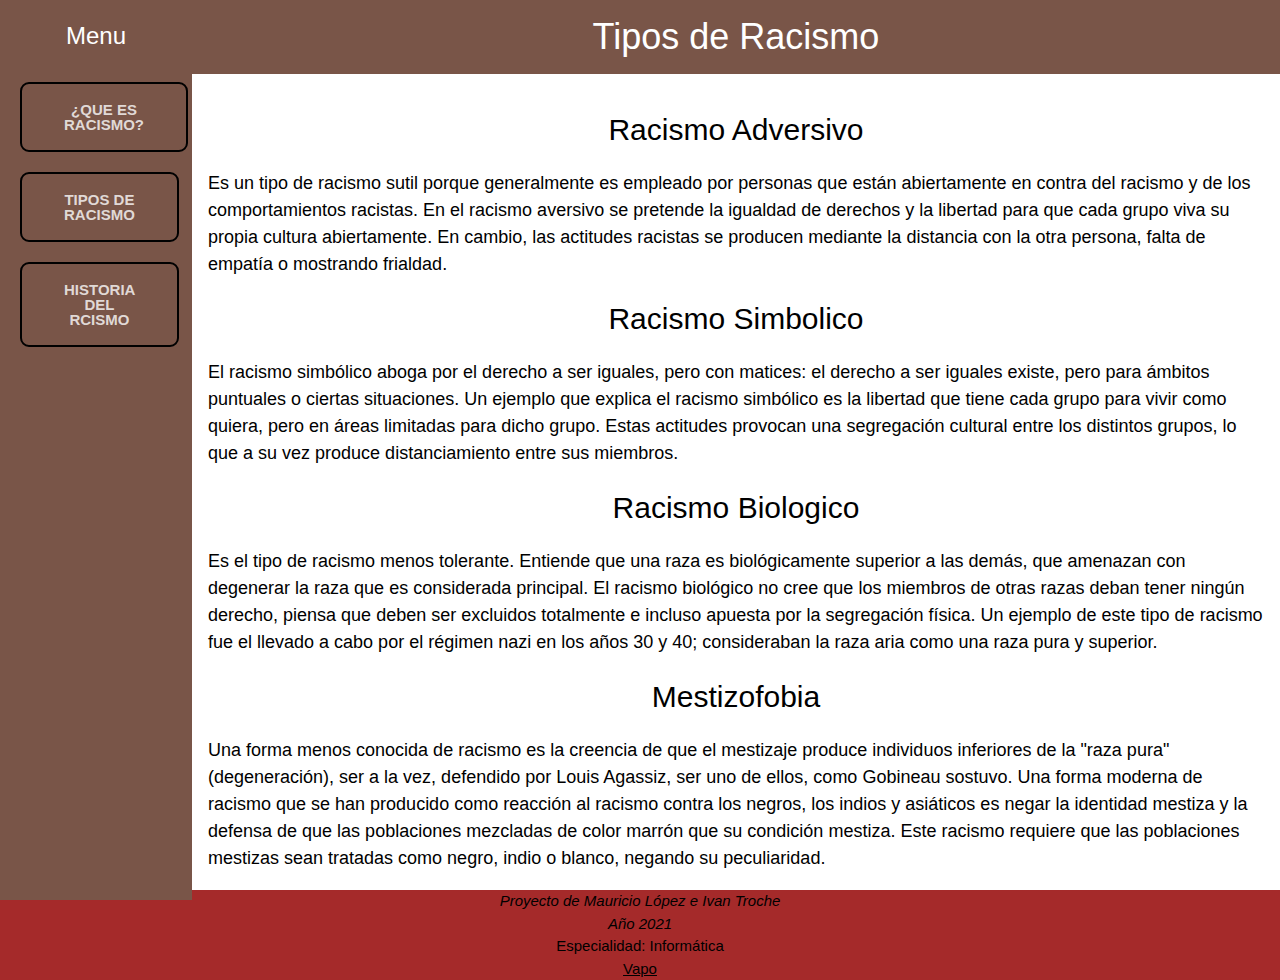
==== 1111.html @ 08c2ee6e "Proyecto terminado del racismo" ====
<!DOCTYPE html>
<html>
<title>Proyecto</title>
<meta name="viewport" content="width=device-width, initial-scale=1">
<link rel="stylesheet" href="https://www.w3schools.com/w3css/4/w3.css">
<body>
    <head><link rel="stylesheet" type="text/css" href="Proyecto.css"> </head>

<!-- Sidebar -->
<div class="w3-sidebar w3-brown w3-bar-block" style="width:15%">
  <div style="text-align: center;"> <h3 style="text-align: center;" class="w3-bar-item" >Menu</h3></div>
   <button class="btn first" button onclick="location.href='Proyecto.html'">¿Que es Racismo?</button></button>
   <button class="btn first" button onclick="location.href='1111.html'">Tipos de Racismo</button></button>
   <button class="btn first" button onclick="location.href='2222.html'">Historia del Rcismo</button></button>
  
  
  
</div>

<!-- Page Content -->
<div style="margin-left:15%">
<div class="w3-container w3-brown">
  <h1 style="text-align: center;">Tipos de Racismo</h1>
</div>

<img src="" alt="" style="width:100%">

<div class="w3-container">
<h2 style="text-align: center;">Racismo Adversivo</h2>
<p>Es un tipo de racismo sutil porque generalmente es empleado por personas que están abiertamente en contra del racismo y de los comportamientos racistas. En el racismo aversivo se pretende la igualdad de derechos y la libertad para que cada grupo viva su propia cultura abiertamente. En cambio, las actitudes racistas se producen mediante la distancia con la otra persona, falta de empatía o mostrando frialdad.
</p>
<h2 style="text-align: center;">Racismo Simbolico</h2>
<p>El racismo simbólico aboga por el derecho a ser iguales, pero con matices: el derecho a ser iguales existe, pero para ámbitos puntuales o ciertas situaciones. Un ejemplo que explica el racismo simbólico es la libertad que tiene cada grupo para vivir como quiera, pero en áreas limitadas para dicho grupo. Estas actitudes provocan una segregación cultural entre los distintos grupos, lo que a su vez produce distanciamiento entre sus miembros.
</p>
<h2 style="text-align: center;">Racismo Biologico</h2>
<p>Es el tipo de racismo menos tolerante. Entiende que una raza es biológicamente superior a las demás, que amenazan con degenerar la raza que es considerada principal. El racismo biológico no cree que los miembros de otras razas deban tener ningún derecho, piensa que deben ser excluidos totalmente e incluso apuesta por la segregación física. Un ejemplo de este tipo de racismo fue el llevado a cabo por el régimen nazi en los años 30 y 40; consideraban la raza aria como una raza pura y superior.
</p>
<h2 style="text-align: center;">Mestizofobia
</h2>
<p>Una forma menos conocida de racismo es la creencia de que el mestizaje produce individuos inferiores de la "raza pura" (degeneración), ser a la vez, defendido por Louis Agassiz, ser uno de ellos, como Gobineau sostuvo.
  Una forma moderna de racismo que se han producido como reacción al racismo contra los negros, los indios y asiáticos es negar la identidad mestiza y la defensa de que las poblaciones mezcladas de color marrón que su condición mestiza. Este racismo requiere que las poblaciones mestizas sean tratadas como negro, indio o blanco, negando su peculiaridad.
  </p>
</div>

</div>
<footer id="Footer1" style="text-align: center; background-color:brown;" class="marcadeagua"><em>Proyecto de Mauricio López e Ivan Troche </em>  
  <br>
  <em>Año 2021 </em>
  <br>
  Especialidad: Informática
  <br>
<a href="https://www.youtube.com/watch?v=4PhD3vetuvQ" target="_blank">Vapo</a>
  </li>
  </footer>      
</body>
</html>
---- Proyecto.css ----
body{background-image:url("https://c8.alamy.com/compes/2ceeyb3/manos-humanas-con-diferentes-colores-de-piel-personas-de-color-vidas-negras-materia-blm-lucha-contra-el-racismo-vector-de-fondo-2ceeyb3.jpg") ;
background-size:cover ;
background-repeat: no-repeat;}
.btn {
    box-sizing: border-box;
    -webkit-appearance: none;
       -moz-appearance: none;
            appearance: none;
    background-color: transparent;
    border: 2px solid #000000;
    border-radius: 0.6em;
    color: #ffffffc7;
    cursor: pointer;
    display: -webkit-box;
    display: -webkit-flex;
    display: -ms-flexbox;
    display: flex;
    -webkit-align-self: center;
        -ms-flex-item-align: center;
            align-self: center;
    font-size: 1rem;
    font-weight: 400;
    line-height: 1;
    margin: 20px;
    padding: 1.2em 2.8em;
    text-decoration: none;
    text-align: center;
    text-transform: uppercase;
    font-family: 'Montserrat', sans-serif;
    font-weight: 700;
  }
  .btn:hover, .btn:focus {
    color: #fff;
    outline: 0;
  }
  
  .first {
    -webkit-transition: box-shadow 300ms ease-in-out, color 300ms ease-in-out;
    transition: box-shadow 300ms ease-in-out, color 300ms ease-in-out;
  }
  .first:hover {
    box-shadow: 0 0 40px 40px #000000 inset;}
    .w3-container {font-family: Arial, Helvetica, sans-serif;font-size: larger;}
    .texto1{padding: 0%;text-emphasis-color: yellow;}
.w3-container{
.w3-container{opacity: 1;}
.w3-container{opacity:;}
@media screen and (min-width:300px) and (max-width:800px) {
    body{font-size:0.8em;}
    sidebar{display:none;}
    }
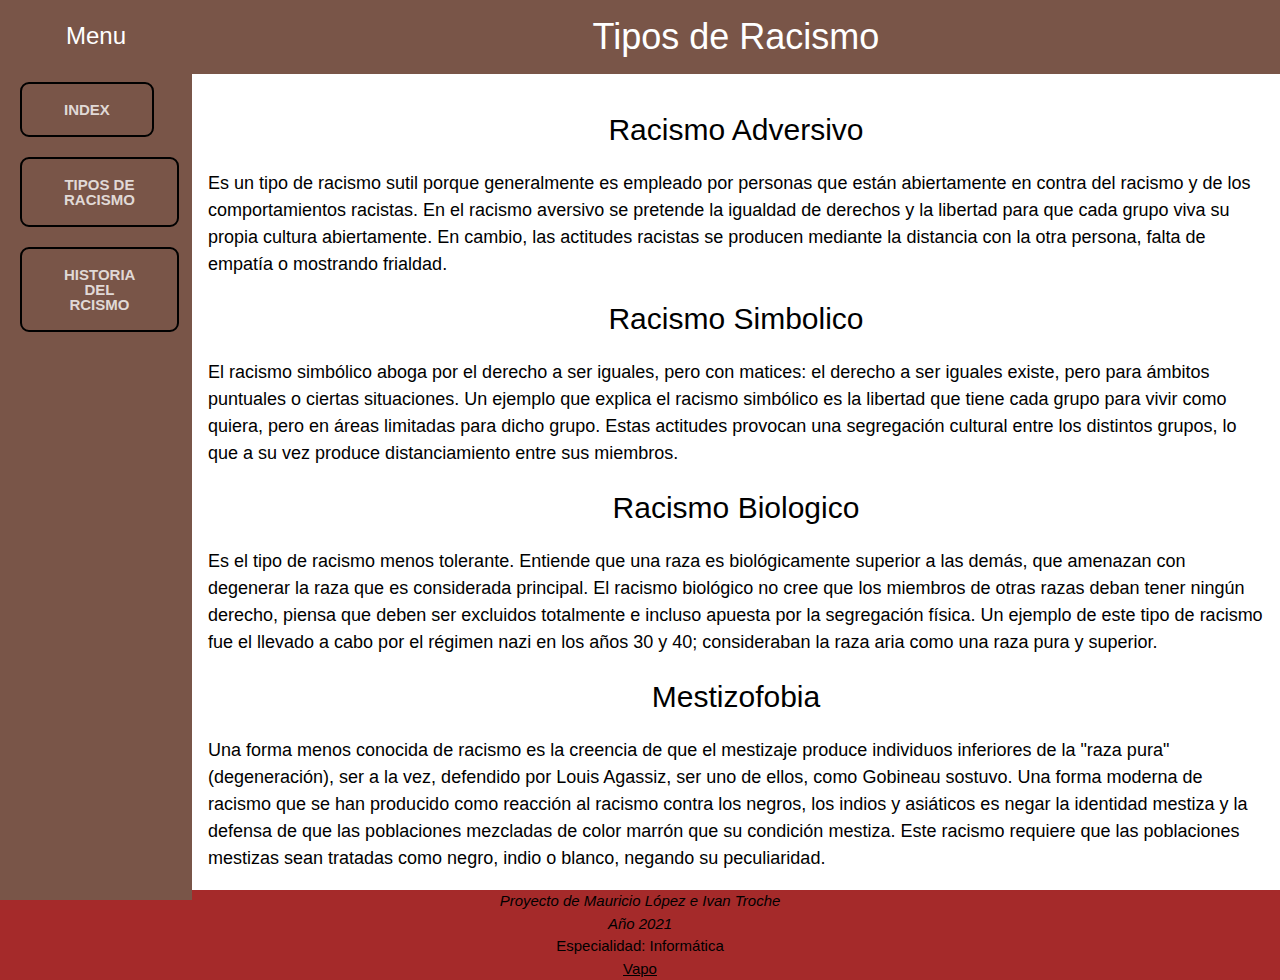
==== commit 9f2aa666: "Update 1111.html" ====
--- a/1111.html
+++ b/1111.html
@@ -9,7 +9,7 @@
 <!-- Sidebar -->
 <div class="w3-sidebar w3-brown w3-bar-block" style="width:15%">
   <div style="text-align: center;"> <h3 style="text-align: center;" class="w3-bar-item" >Menu</h3></div>
-   <button class="btn first" button onclick="location.href='Proyecto.html'">¿Que es Racismo?</button></button>
+   <button class="btn first" button onclick="location.href='Proyecto.html'">index</button></button>
    <button class="btn first" button onclick="location.href='1111.html'">Tipos de Racismo</button></button>
    <button class="btn first" button onclick="location.href='2222.html'">Historia del Rcismo</button></button>
   
@@ -53,4 +53,4 @@
   </li>
   </footer>      
 </body>
-</html>+</html>
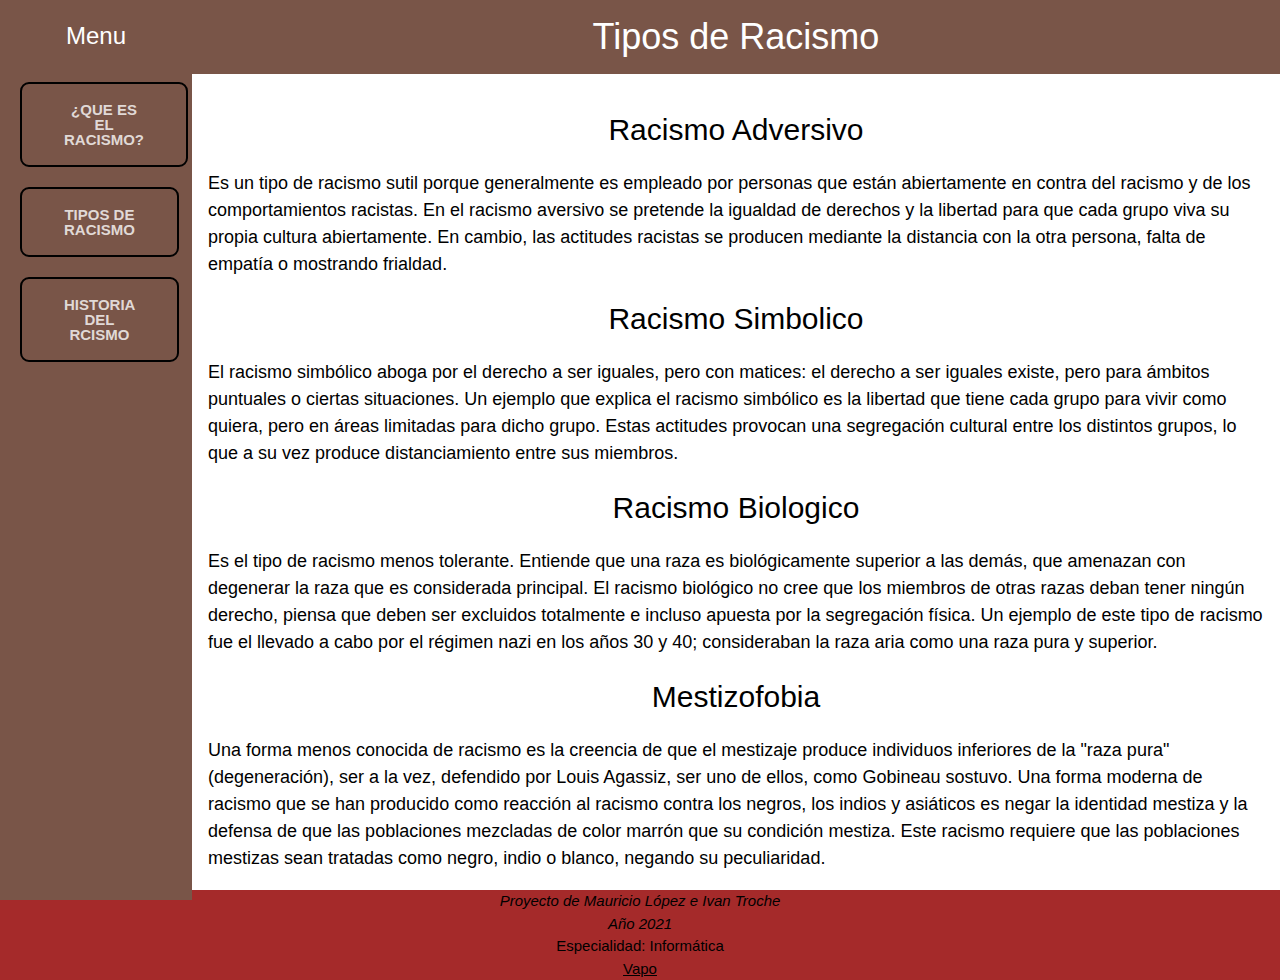
==== commit 692cbfec: "Update 1111.html" ====
--- a/1111.html
+++ b/1111.html
@@ -9,9 +9,9 @@
 <!-- Sidebar -->
 <div class="w3-sidebar w3-brown w3-bar-block" style="width:15%">
   <div style="text-align: center;"> <h3 style="text-align: center;" class="w3-bar-item" >Menu</h3></div>
-   <button class="btn first" button onclick="location.href='Proyecto.html'">index</button></button>
-   <button class="btn first" button onclick="location.href='1111.html'">Tipos de Racismo</button></button>
-   <button class="btn first" button onclick="location.href='2222.html'">Historia del Rcismo</button></button>
+   <button class="btn first" onclick="location.href='index.html'">¿Que es el racismo?</button></button>
+   <button class="btn first" onclick="location.href='1111.html'">Tipos de Racismo</button></button>
+   <button class="btn first" onclick="location.href='2222.html'">Historia del Rcismo</button></button>
   
   
   
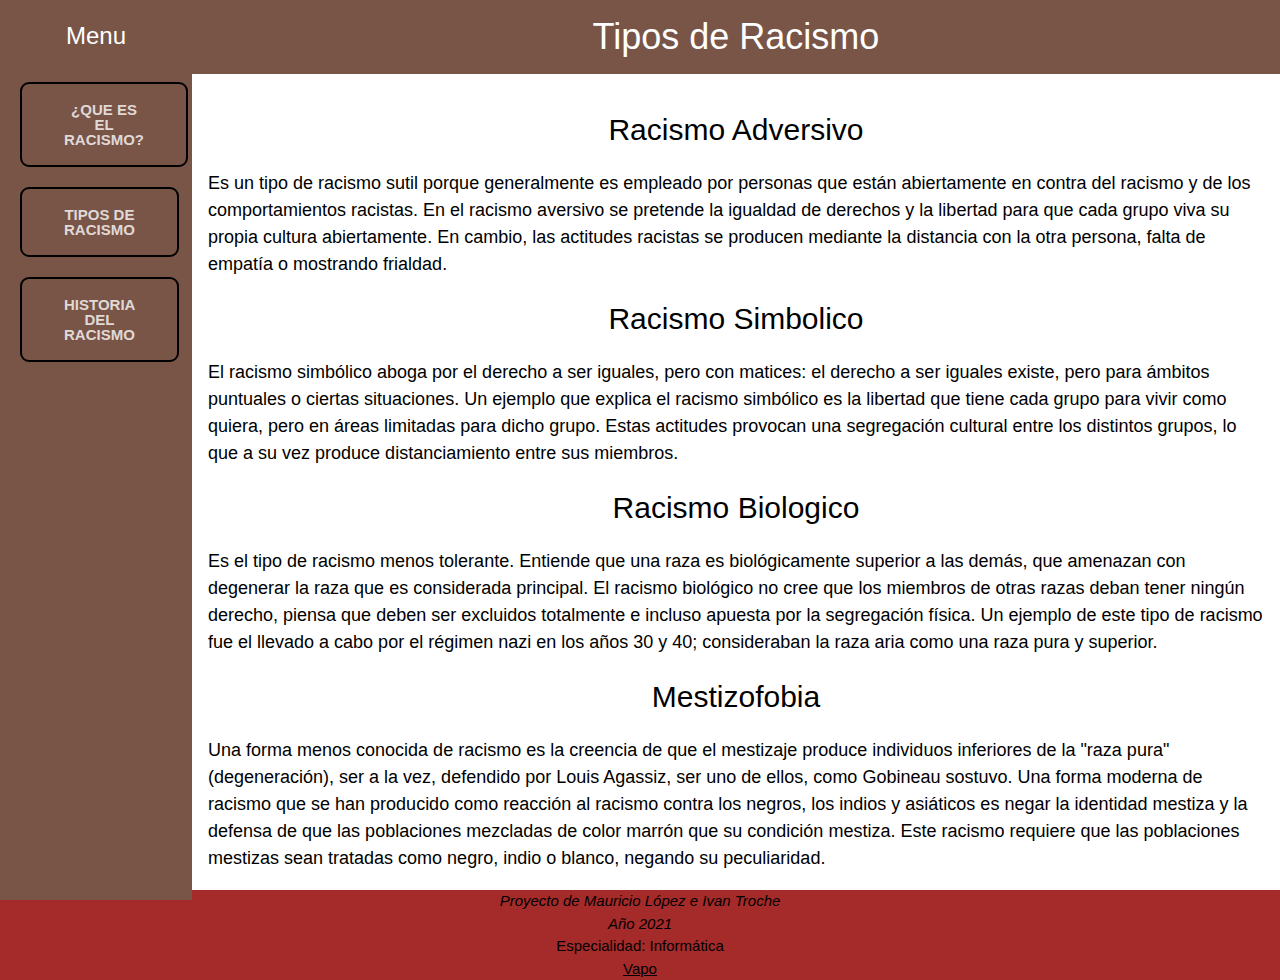
==== commit 1598f3c7: "Update 1111.html" ====
--- a/1111.html
+++ b/1111.html
@@ -11,7 +11,7 @@
   <div style="text-align: center;"> <h3 style="text-align: center;" class="w3-bar-item" >Menu</h3></div>
    <button class="btn first" onclick="location.href='index.html'">¿Que es el racismo?</button></button>
    <button class="btn first" onclick="location.href='1111.html'">Tipos de Racismo</button></button>
-   <button class="btn first" onclick="location.href='2222.html'">Historia del Rcismo</button></button>
+   <button class="btn first" onclick="location.href='2222.html'">Historia del Racismo</button></button>
   
   
   
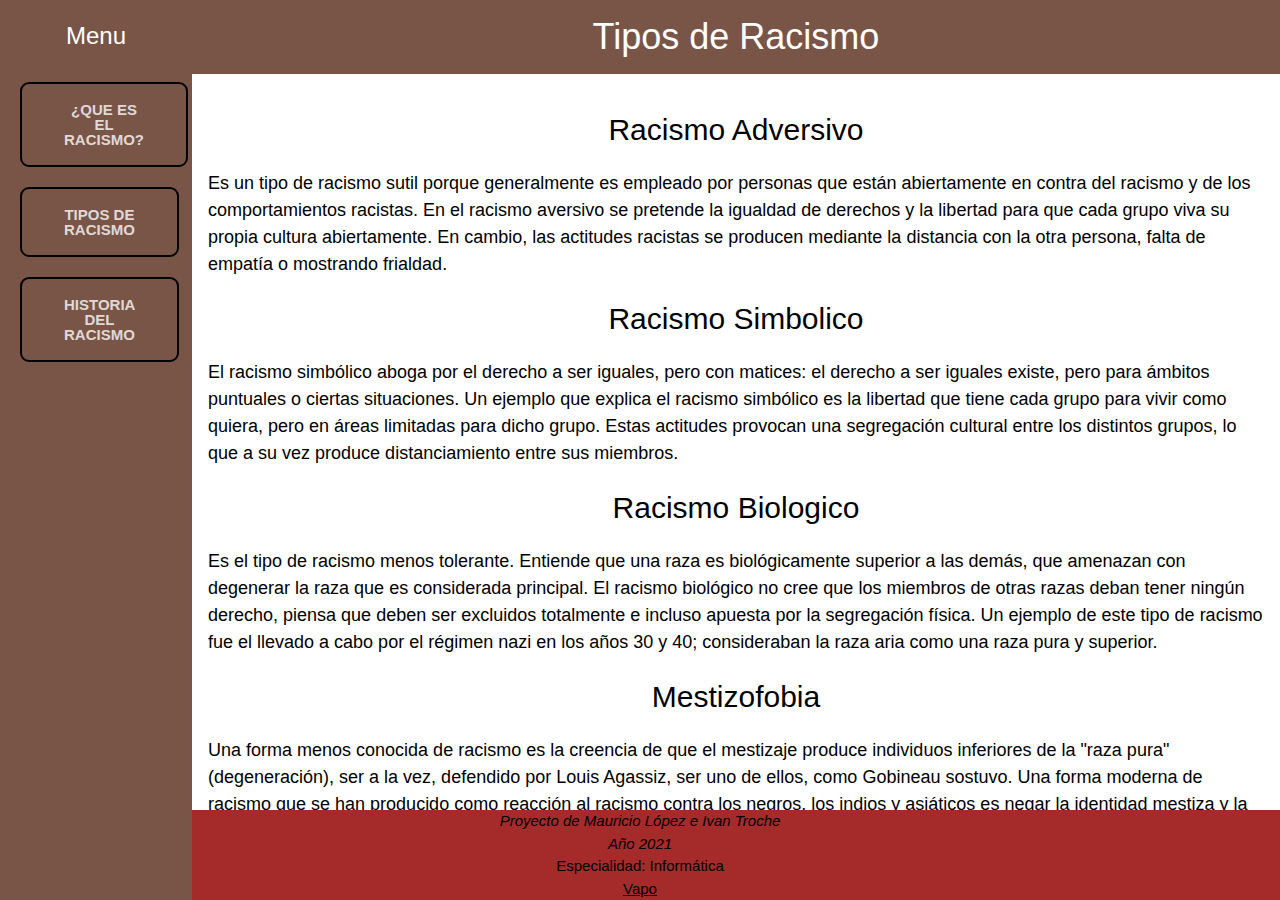
==== commit caee6e6e: "Cambio de footer" ====
--- a/1111.html
+++ b/1111.html
@@ -43,7 +43,7 @@
 </div>
 
 </div>
-<footer id="Footer1" style="text-align: center; background-color:brown;" class="marcadeagua"><em>Proyecto de Mauricio López e Ivan Troche </em>  
+<div id="Footer1" style="text-align: center; background-color:brown;" class="marcadeagua"><em>Proyecto de Mauricio López e Ivan Troche </em>  
   <br>
   <em>Año 2021 </em>
   <br>
@@ -51,6 +51,6 @@
   <br>
 <a href="https://www.youtube.com/watch?v=4PhD3vetuvQ" target="_blank">Vapo</a>
   </li>
-  </footer>      
+</div>      
 </body>
 </html>
--- a/Proyecto.css
+++ b/Proyecto.css
@@ -1,6 +1,12 @@
 body{background-image:url("https://c8.alamy.com/compes/2ceeyb3/manos-humanas-con-diferentes-colores-de-piel-personas-de-color-vidas-negras-materia-blm-lucha-contra-el-racismo-vector-de-fondo-2ceeyb3.jpg") ;
 background-size:cover ;
 background-repeat: no-repeat;}
+#Footer1 {
+  position:absolute;
+  bottom:0;
+  width:100%;
+  height:90px;   /* Height of the footer */
+}
 .btn {
     box-sizing: border-box;
     -webkit-appearance: none;
